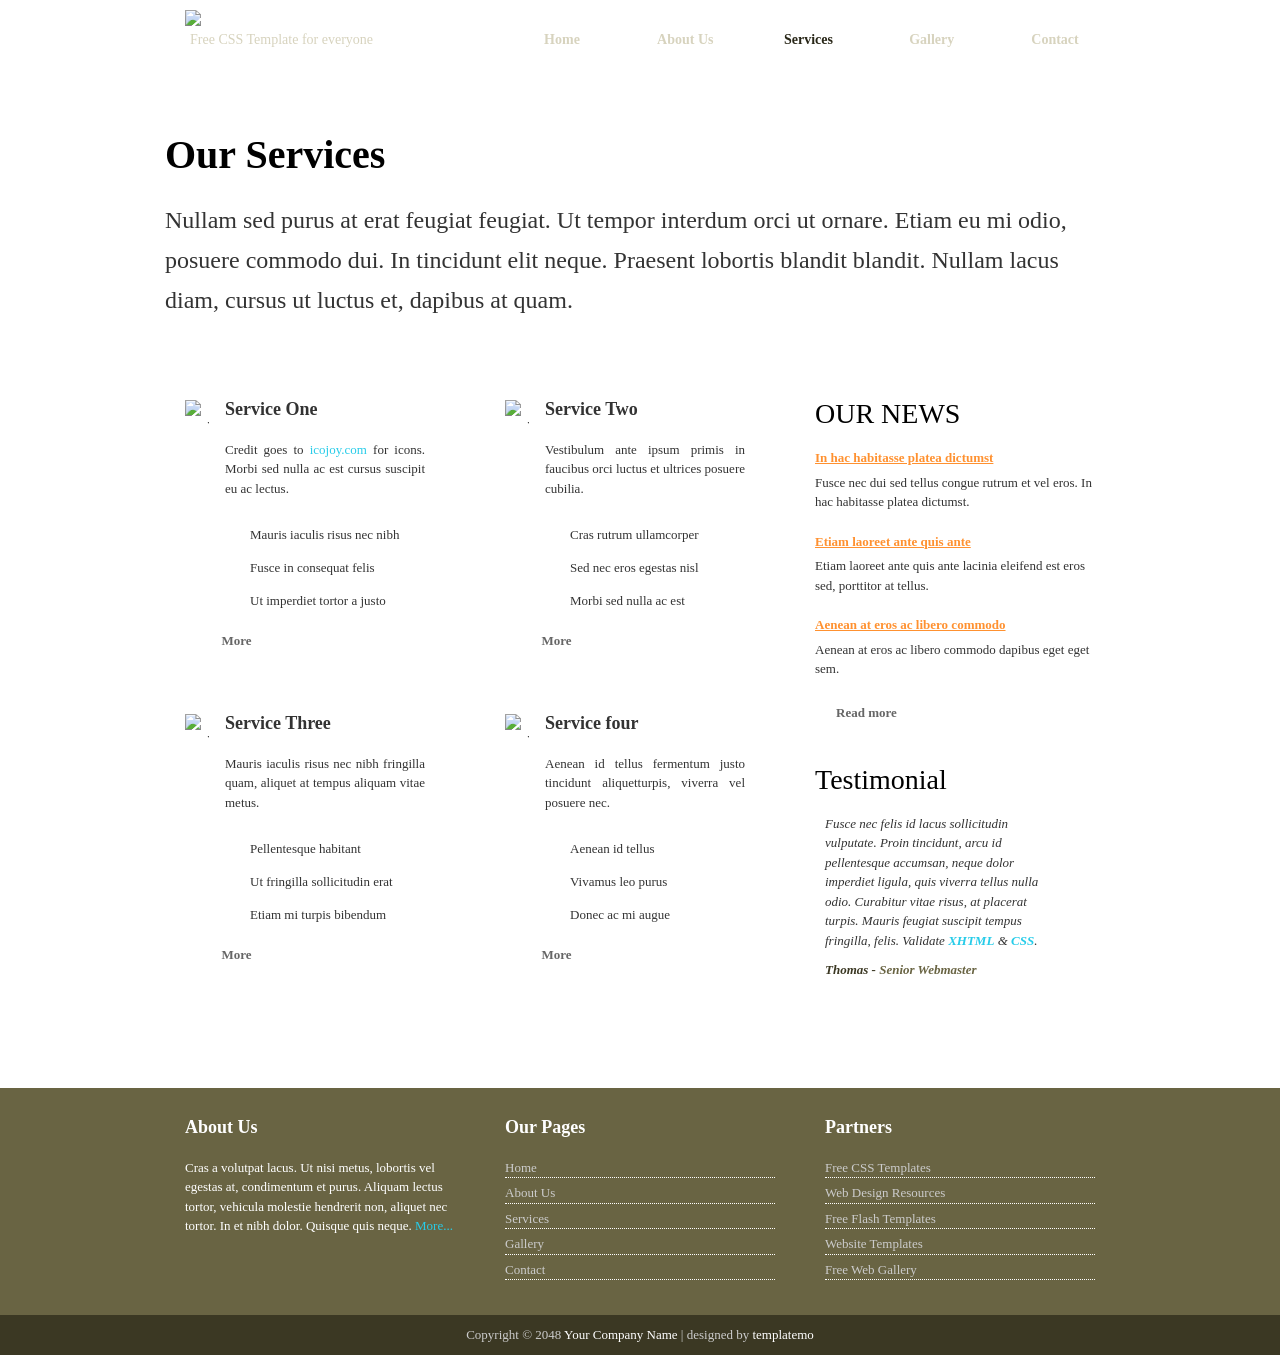
==== services.html @ fa7cc588 "Add files via upload" ====
<!DOCTYPE html PUBLIC "-//W3C//DTD XHTML 1.0 Transitional//EN" "http://www.w3.org/TR/xhtml1/DTD/xhtml1-transitional.dtd">
<html xmlns="http://www.w3.org/1999/xhtml">
<head>
<meta http-equiv="Content-Type" content="text/html; charset=utf-8" />
<title>Stable Business - Our Services</title>
<meta name="keywords" content="" />
<meta name="description" content="" />
<link href="templatemo_style.css" rel="stylesheet" type="text/css" />
<!-- templatemo 319 stable business -->
<!-- 
Stable Business Template 
http://www.templatemo.com/preview/templatemo_319_stable_business 
-->
</head>
<body> 

<div id="templatemo_header">

    <div id="header_left">
        
        <div id="site_title">
            
            <a href="#"><img src="images/templatemo_logo.png" alt="logo" /><span>Free CSS Template for everyone</span></a>
            
        </div> <!-- end of site_title -->

    </div>
    
    <div id="header_right">
    
        <div id="templatemo_menu">
            
            <ul>
                <li><a href="index.html">Home</a></li>
                <li><a href="about.html">About Us</a></li>
                <li><a href="services.html" class="current">Services</a></li>
                <li><a href="gallery.html">Gallery</a></li>
                <li class="last"><a href="contact.html">Contact</a></li>
            </ul>    	
        
        </div> <!-- end of templatemo_menu -->
        
    </div>

    <div class="cleaner"></div>
    
</div>

<div id="templatemo_featured_content_wrapper">
	<div id="templatemo_featured_content">
    
    	<div class="cleaner_h40"></div>
    	<h1>Our Services</h1>
		<p>Nullam sed purus at erat feugiat feugiat. Ut tempor interdum orci ut ornare. Etiam eu mi odio, posuere commodo dui. In tincidunt elit neque. Praesent lobortis blandit blandit. Nullam lacus diam, cursus ut luctus et, dapibus at quam.</p>
    
    </div>
</div>

<div id="templatemo_content_wrapper">
	
    <div id="content">
    
    		<div class="service_box float_l">
            	
                <img src="images/onebit_15.png" alt="service 1" />
                <div class="sb_right">
                	<h4>Service One</h4>
                    <p>Credit goes to <a rel="nofollow" href="http://www.icojoy.com/articles/46/" target="_blank">icojoy.com</a> for icons. Morbi sed nulla ac est cursus suscipit eu ac lectus.</p>
                
                    <ul class="templatemo_list">
                        <li>Mauris iaculis risus nec nibh</li>
                        <li>Fusce in consequat felis</li>
                        <li>Ut imperdiet tortor a justo</li>
                    </ul>
					
                </div>
                
                <div class="button"><a href="#">More</a></div>
                <div class="cleaner"></div>
            </div>
            
             <div class="service_box float_r">
            	
                <img src="images/onebit_16.png" alt="service 1" />
                <div class="sb_right">
                	<h4>Service Two</h4>
                    <p>Vestibulum ante ipsum primis in faucibus orci luctus et ultrices posuere cubilia.</p>
                
                    <ul class="templatemo_list">
                        <li>Cras rutrum ullamcorper </li>
                        <li>Sed nec eros egestas nisl </li>
                        <li>Morbi sed nulla ac est </li>
                    </ul>
					
                </div>
                <div class="button"><a href="#">More</a></div>
                <div class="cleaner"></div>
            </div>
            
            <div class="cleaner"></div>
            
            <div class="service_box float_l">
            	
                <img src="images/onebit_18.png" alt="service 1" />
                <div class="sb_right">
                	<h4>Service Three</h4>
                    <p>Mauris iaculis risus nec nibh fringilla  quam, aliquet at tempus  aliquam vitae metus.</p>
                
                    <ul class="templatemo_list">
                        <li>Pellentesque habitant </li>
                        <li>Ut fringilla sollicitudin erat</li>
                        <li>Etiam mi turpis bibendum</li>
                    </ul>
					
                </div>
                <div class="button"><a href="#">More</a></div>
                <div class="cleaner"></div>
            </div>
            
             <div class="service_box float_r">
            	
                <img src="images/onebit_19.png" alt="service 1" />
                <div class="sb_right">
                	<h4>Service four</h4>
                    <p>Aenean id tellus fermentum justo tincidunt aliquetturpis, viverra vel posuere nec.</p>
                
                    <ul class="templatemo_list">
						<li>Aenean id tellus</li>
                        <li>Vivamus leo purus</li>
                        <li>Donec ac mi augue</li>
                    </ul>
					
                </div>
                <div class="button"><a href="#">More</a></div>
                <div class="cleaner"></div>
            </div>
    
    </div>
    
    <div id="sidebar">
    
    	<h2>OUR NEWS</h2>
            <div class="sb_news_box">
            <h6><a href="#">In hac habitasse platea dictumst</a></h6>
            Fusce nec dui sed tellus congue rutrum et vel eros. In hac habitasse platea dictumst.
            <div class="cleaner"></div>
            </div>
            <div class="sb_news_box">
            <h6><a href="#">Etiam laoreet ante quis ante</a></h6>
            Etiam laoreet ante quis ante lacinia eleifend est eros sed, porttitor at tellus.
            <div class="cleaner"></div>
            </div>
            <div class="sb_news_box">
            <h6><a href="#">Aenean at eros ac libero commodo </a></h6>
            Aenean at eros ac libero commodo dapibus eget eget sem.
            <div class="cleaner"></div>
            </div>
            
            <div class="button"><a href="#">Read more</a></div>
        
        <div class="cleaner_h40"></div>
        
        <h2>Testimonial</h2>
            
            <blockquote>
            <p>Fusce nec felis id lacus sollicitudin vulputate. Proin tincidunt, arcu id pellentesque accumsan, neque dolor imperdiet ligula, quis viverra tellus nulla  odio. Curabitur vitae  risus, at placerat turpis. Mauris feugiat suscipit tempus fringilla, felis. Validate <a href="http://validator.w3.org/check?uri=referer" rel="nofollow"><strong>XHTML</strong></a> &amp; <a href="http://jigsaw.w3.org/css-validator/check/referer" rel="nofollow"><strong>CSS</strong></a>.</p>
            
            <cite>Thomas - <span>Senior Webmaster</span></cite>
            </blockquote>
    	
    </div>
   	<div class="cleaner"></div>
    
</div>

<div id="templatemo_footer_wrapper">

	<div id="templatemo_footer">
    
        <div class="col_w270">
        	<h4>About Us</h4>
            <p>Cras a volutpat lacus. Ut nisi metus, lobortis vel egestas at, condimentum et purus. Aliquam lectus tortor, vehicula molestie hendrerit non, aliquet nec tortor. In et nibh dolor. Quisque quis neque. <a href="about.html">More...</a></p>
        </div>
    	
        <div class="col_w270">
		
        	<h4>Our Pages</h4>
        	<ul>
                <li><a href="index.html">Home</a></li>
                <li><a href="about.html">About Us</a></li>
                <li><a href="services.html">Services</a></li>
                <li><a href="gallery.html">Gallery</a></li>
                <li><a href="contact.html" class="last">Contact</a></li>
            </ul>  
 
        </div>
        
        <div class="col_w270 col_w270_last">
		
        	<h4>Partners</h4>
        	<ul>
                <li><a href="#">Free CSS Templates</a></li>
                <li><a href="#">Web Design Resources</a></li>
            	<li><a href="#">Free Flash Templates</a></li>
                <li><a href="#">Website Templates</a></li>
                <li><a href="#">Free Web Gallery</a></li>
            </ul>    
 
        </div>
        
        <div class="cleaner"></div>
    </div>

</div>

<div id="templatemo_copyright_wrapper">
	<div id="templatemo_copyright">
    
        Copyright © 2048 <a href="#">Your Company Name</a> | designed by <a rel="nofollow" href="http://www.templatemo.com">templatemo</a>
    
    </div>
</div>

</body>
</html>
---- templatemo_style.css ----
/*
Credit: http://www.templatemo.com
*/
body {
	margin: 0px;
	padding: 0px;
	color: #333;
	font-family: Georgia, "Times New Roman", Times, serif;
	font-size: 13px;
	line-height:1.5em; 
	background-color: #fff;
	background-image: url(images/templatemo_body.jpg);
	background-repeat: repeat-x;
	background-position: top;
}

a, a:link, a:visited {
	font-size:13px;
		color: #27cce9;
		text-decoration: none;
	}
	
a, a:link span, a:visited span {
		font-size: 18px;
	}
	
	a:hover {
	text-decoration: underline;
}

p { margin: 0px; padding: 0 0 10px 0; }

img { border: none; }

h1 { font-size: 40px; font-weight: bold; margin: 0 0 30px 0; padding: 5px 0; color: #000; }
h2 { font-size: 28px; font-weight: normal; line-height: 28px; margin: 0 0 20px 0; padding: 0; color: #000; }
h3 { font-size: 21px; margin: 0 0 10px 0; padding: 0; padding: 0; font-weight: normal; }
h4 { font-size: 18px; margin: 0 0 20px 0; padding: 0; color: #333;}
h5 { font-size: 16px; margin: 0 0 10px 0; padding: 0; color:#fff; }
h6 { font-size: 14px; margin: 0 0 5px 0; padding: 0; color:#000;}

.cleaner { clear: both; width: 100%; height: 0px; font-size: 0px;  }
.cleaner_h10 { clear: both; width:100%; height: 10px; }
.cleaner_h20 { clear: both; width:100%; height: 20px; }
.cleaner_h30 { clear: both; width:100%; height: 30px; }
.cleaner_h40 { clear: both; width:100%; height: 40px; }
.cleaner_h50 { clear: both; width:100%; height: 50px; }
.cleaner_h60 { clear: both; width:100%; height: 60px; }

.float_l {
	float: left;
}

.float_r {
	float: right;
}

.image_wrapper {
	display: inline-block;
	padding: 8px;
	border: 1px solid #999;
	background: #ffffff;
	margin-bottom: 10px;
}
.fl_img {
	float: left;
	margin: 3px 30px 15px 0;
}
.fr_img {
	float: right;
	margin: 3px 0 15px 15px;
}

blockquote { font-style: italic; margin-left: 10px;}
cite { font-weight: bold; color:#3b3823; }
cite span { color: #696443; }
em { color: #27cce9; }

.templatemo_list {
	margin: 20px 0;
	padding: 0;
	list-style: none;
}

.templatemo_list li {
	background: transparent url(images/templatemo_list.png) no-repeat scroll 0 0px;
	margin:0 0 20px;
	padding:0 0 0 25px;
	line-height: 1em;
}

.button a {
	clear: both;
	display: block;
	width: 103px;
	height: 23px;
	padding: 4px 0 0 0;
	background: url(images/templatemo_button.png) no-repeat;

	color: #666;
	font-weight: bold;
	text-align: center;
	text-decoration: none;
}

.button a:hover {
	color: #000;
	background: url(images/templatemo_button_hover.png) no-repeat;
}

/* header */

#templatemo_header {
	width: 950px;
	height: 90px;
	padding: 0 10px;
	margin: 0 auto;
}


#templatemo_header  #site_title {
	float: left;
	width: 250px;
	padding: 10px 0 0 20px;
}

#templatemo_header  #site_title a{
	margin: 0px;
	padding: 0px;
	font-size: 30px;
	color: #ffffff;
	font-weight: normal;
	text-decoration: none;
}

#templatemo_header  #site_title a span {
	display: block;
	text-align: left;
	font-size: 14px;
	color: #d7d3be;
	font-weight: normal;
	margin-left: 5px;
}

/* menu */

#templatemo_menu {
	float: right;
	height: 90px;
	display: inline-block;
}

#templatemo_menu ul {
	margin: 0;
	padding: 0;
	list-style: none;
}

#templatemo_menu li {
	padding: 0px;
	margin: 0px;
	display: inline-block;
}

#templatemo_menu ul li a {
	float: left;
	display: block;
	height: 60px;
	width: 120px;
	padding-top: 30px;
	font-size: 14px;
	color: #d7d3be;	

	text-align: center;
	text-decoration: none;
	font-weight: bold;
	outline: none;
	border: none;
}

#templatemo_menu ul li a:hover,  #templatemo_menu ul li .current {
	color: #292718;
	background: url(images/templatemo_menu_hover.jpg) center top no-repeat;
}

#templatemo_menu ul .last {
	background: none;
}
/* end of menu */

/* end of header */

/* featured content */

#templatemo_featured_content_wrapper {
	width: 100%;
	height: 280px;
	margin: 0 auto;
	background: url(images/templatemo_slider.jpg) no-repeat center top;
}

#templatemo_featured_content {
	width: 950px;
	height: 280px;
	margin: 0 auto;
	padding: 10px;
}

#templatemo_featured_content p {
	font-size: 24px;
	line-height: 40px;
}

/* end of featured content */

/* content */

#templatemo_content_wrapper {
	clear: both;
	width: 950px;
	margin: 0 auto;
	padding: 30px 10px;
}

#content_wo_sb {
	clear: both;
	padding: 20px;
}

#content {
	float: left;
	width: 560px;
	padding: 0 20px 30px;	
}

#content p {
	text-align: justify;
}

#sidebar {
	float: right;
	width: 280px;
	margin: 0 20px 0 30px;
}

.col_w270 {
	float: left;
	width: 270px;
	margin-right: 50px;
}

.col_w270_last {
	margin-right: 0;
}

.col_w425 {
	width: 430px;
}

.sb_news_box {
	margin-bottom: 20px;
}

.sb_news_box a {
	text-decoration: none;
}

.sb_news_box h6 a {
	color: #ff9130;
	text-decoration: underline;
}

.service_box {
	width: 240px;
	margin-bottom: 60px;
}

.service_box img {
	float: left;
	width: 24px;
	height: 24px;
}

.service_box .sb_right {
	float: right;
	width: 200px;
}

/* gallery */
#gallery {
		clear: both;
		margin-top: 30px;
	}
	#gallery ul { list-style: none; margin: 0; padding: 0; }
	#gallery ul li {
		float: left;
		display: block; 
		padding: 0;
		margin: 0;
		width: 270px;
		margin: 0 50px 35px 0;
	}
	
	#gallery ul .right_most {
		margin: 0 0 35px 0;
	}
	
	#gallery ul li h5 {
		color: #333;
		margin-bottom: 15px;
	}
	 
	#gallery ul img {
		width: 260px;
		height: 130px;
		border: 5px solid #ccc;
		margin-bottom: 10px;
	}
	
	#gallery ul .more {
		color: #27cce9;
		text-decoration: none;
	}
	
	#gallery ul .more span {
		font-size: 18px;
	}
	
/* end of gallery */

#contact_form {
	padding: 0;
}

#contact_form form {
	margin: 0px;
	padding: 0px;
}

#contact_form form .input_field {
	width: 350px;
	padding: 5px;
	background: #fff;
	border: 1px solid #ccc;
	font-size: 12px;
	font-family: Tahoma, Geneva, sans-serif;
}

#contact_form form label {
	display: block;
	width: 100px;
	margin-right: 10px;
	margin-bottom: 5px;
	font-size: 14px;
	color: #333;
}

#contact_form form textarea {
	width: 420px;
	height: 180px;
	padding: 5px;
	background: #fff;
	border: 1px solid #ccc;
	font-size: 12px;
	font-family: Tahoma, Geneva, sans-serif;
}

#contact_form form .submit_btn {
	width: 102px;
	height: 27px;
	padding: 1px 0 5px 0;
	border: none;
	color: #666;
	cursor: pointer;
	background: url(images/templatemo_button.png) no-repeat;
}

#contact_form form .submit_btn:hover {
	color: #000;
	background: url(images/templatemo_button_hover.png) no-repeat;
}

/* end of featured content */

/* footer */

#templatemo_footer_wrapper {
	width: 100%;
	background: #696443 url(images/templatemo_footer.jpg) repeat-x top;
}

#templatemo_footer {
	width: 910px;
	margin: 0 auto;
	padding: 30px;
	color: #fff;
}

#templatemo_footer h4 {
	color: #fff;
}

#templatemo_footer ul { padding: 0; margin: 0; list-style: none; }

#templatemo_footer li { padding: 0; margin: 0 0 5px 0; }

#templatemo_footer li a {
	display: block;
	color: #ccc;
	text-decoration: none;
	 border-bottom: 1px dotted #fff;
}

#templatemo_footer li a:hover {
	color: #fff;
}

#templatemo_footer .last {
	padding-right: 0;
}

/* end of featured content */

/* copyright */

#templatemo_copyright_wrapper {
	width: 100%;
	color: #ccc;
	background: #3b3823 url(images/templatemo_copyright.jpg) repeat-x top;
}

#templatemo_copyright {
	width: 910px;
	margin: 0 auto;
	text-align: center;
	padding: 10px 30px;
}

#templatemo_copyright a {
	color: #fff;
}
/* end of copyright */
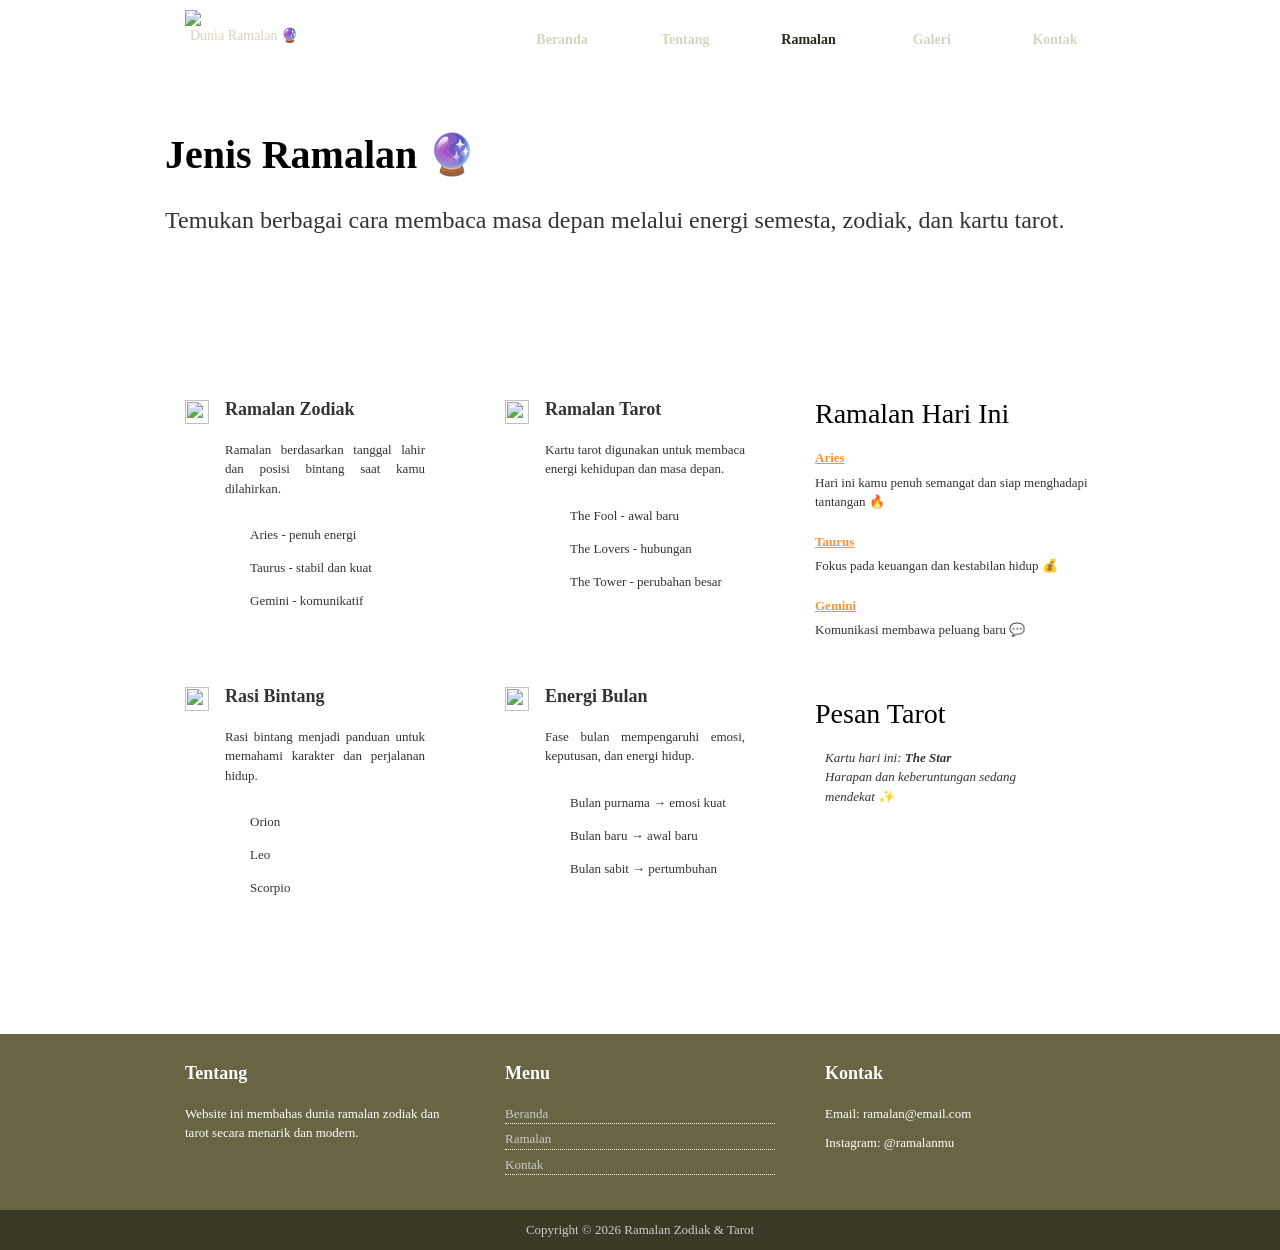
==== commit 7aa0f8f1: "Update services.html" ====
--- a/services.html
+++ b/services.html
@@ -1,225 +1,187 @@
-<!DOCTYPE html PUBLIC "-//W3C//DTD XHTML 1.0 Transitional//EN" "http://www.w3.org/TR/xhtml1/DTD/xhtml1-transitional.dtd">
+<!DOCTYPE html PUBLIC "-//W3C//DTD XHTML 1.0 Transitional//EN"
+"http://www.w3.org/TR/xhtml1/DTD/xhtml1-transitional.dtd">
+
 <html xmlns="http://www.w3.org/1999/xhtml">
 <head>
 <meta http-equiv="Content-Type" content="text/html; charset=utf-8" />
-<title>Stable Business - Our Services</title>
-<meta name="keywords" content="" />
-<meta name="description" content="" />
+<title>Ramalan Zodiak & Tarot</title>
+
 <link href="templatemo_style.css" rel="stylesheet" type="text/css" />
-<!-- templatemo 319 stable business -->
-<!-- 
-Stable Business Template 
-http://www.templatemo.com/preview/templatemo_319_stable_business 
--->
 </head>
+
 <body> 
 
 <div id="templatemo_header">
 
     <div id="header_left">
-        
         <div id="site_title">
-            
-            <a href="#"><img src="images/templatemo_logo.png" alt="logo" /><span>Free CSS Template for everyone</span></a>
-            
-        </div> <!-- end of site_title -->
-
+            <a href="#">
+            <img src="images/logo.png" />
+            <span>Dunia Ramalan 🔮</span>
+            </a>
+        </div>
     </div>
     
     <div id="header_right">
-    
         <div id="templatemo_menu">
-            
             <ul>
-                <li><a href="index.html">Home</a></li>
-                <li><a href="about.html">About Us</a></li>
-                <li><a href="services.html" class="current">Services</a></li>
-                <li><a href="gallery.html">Gallery</a></li>
-                <li class="last"><a href="contact.html">Contact</a></li>
+                <li><a href="index.html">Beranda</a></li>
+                <li><a href="about.html">Tentang</a></li>
+                <li><a href="services.html" class="current">Ramalan</a></li>
+                <li><a href="gallery.html">Galeri</a></li>
+                <li class="last"><a href="contact.html">Kontak</a></li>
             </ul>    	
-        
-        </div> <!-- end of templatemo_menu -->
-        
+        </div>
     </div>
 
     <div class="cleaner"></div>
-    
 </div>
 
+<!-- JUDUL -->
 <div id="templatemo_featured_content_wrapper">
 	<div id="templatemo_featured_content">
-    
     	<div class="cleaner_h40"></div>
-    	<h1>Our Services</h1>
-		<p>Nullam sed purus at erat feugiat feugiat. Ut tempor interdum orci ut ornare. Etiam eu mi odio, posuere commodo dui. In tincidunt elit neque. Praesent lobortis blandit blandit. Nullam lacus diam, cursus ut luctus et, dapibus at quam.</p>
-    
+    	<h1>Jenis Ramalan 🔮</h1>
+		<p>Temukan berbagai cara membaca masa depan melalui energi semesta, zodiak, dan kartu tarot.</p>
     </div>
 </div>
 
+<!-- CONTENT -->
 <div id="templatemo_content_wrapper">
 	
     <div id="content">
     
-    		<div class="service_box float_l">
-            	
-                <img src="images/onebit_15.png" alt="service 1" />
-                <div class="sb_right">
-                	<h4>Service One</h4>
-                    <p>Credit goes to <a rel="nofollow" href="http://www.icojoy.com/articles/46/" target="_blank">icojoy.com</a> for icons. Morbi sed nulla ac est cursus suscipit eu ac lectus.</p>
-                
-                    <ul class="templatemo_list">
-                        <li>Mauris iaculis risus nec nibh</li>
-                        <li>Fusce in consequat felis</li>
-                        <li>Ut imperdiet tortor a justo</li>
-                    </ul>
-					
-                </div>
-                
-                <div class="button"><a href="#">More</a></div>
-                <div class="cleaner"></div>
+        <!-- ZODIAK -->
+    	<div class="service_box float_l">
+            <img src="images/zodiak.jpg" />
+            <div class="sb_right">
+            	<h4>Ramalan Zodiak</h4>
+                <p>Ramalan berdasarkan tanggal lahir dan posisi bintang saat kamu dilahirkan.</p>
+                <ul class="templatemo_list">
+                    <li>Aries - penuh energi</li>
+                    <li>Taurus - stabil dan kuat</li>
+                    <li>Gemini - komunikatif</li>
+                </ul>
             </div>
-            
-             <div class="service_box float_r">
-            	
-                <img src="images/onebit_16.png" alt="service 1" />
-                <div class="sb_right">
-                	<h4>Service Two</h4>
-                    <p>Vestibulum ante ipsum primis in faucibus orci luctus et ultrices posuere cubilia.</p>
-                
-                    <ul class="templatemo_list">
-                        <li>Cras rutrum ullamcorper </li>
-                        <li>Sed nec eros egestas nisl </li>
-                        <li>Morbi sed nulla ac est </li>
-                    </ul>
-					
-                </div>
-                <div class="button"><a href="#">More</a></div>
-                <div class="cleaner"></div>
+            <div class="cleaner"></div>
+        </div>
+        
+        <!-- TAROT -->
+        <div class="service_box float_r">
+            <img src="images/tarot.jpg" />
+            <div class="sb_right">
+            	<h4>Ramalan Tarot</h4>
+                <p>Kartu tarot digunakan untuk membaca energi kehidupan dan masa depan.</p>
+                <ul class="templatemo_list">
+                    <li>The Fool - awal baru</li>
+                    <li>The Lovers - hubungan</li>
+                    <li>The Tower - perubahan besar</li>
+                </ul>
             </div>
-            
             <div class="cleaner"></div>
-            
-            <div class="service_box float_l">
-            	
-                <img src="images/onebit_18.png" alt="service 1" />
-                <div class="sb_right">
-                	<h4>Service Three</h4>
-                    <p>Mauris iaculis risus nec nibh fringilla  quam, aliquet at tempus  aliquam vitae metus.</p>
-                
-                    <ul class="templatemo_list">
-                        <li>Pellentesque habitant </li>
-                        <li>Ut fringilla sollicitudin erat</li>
-                        <li>Etiam mi turpis bibendum</li>
-                    </ul>
-					
-                </div>
-                <div class="button"><a href="#">More</a></div>
-                <div class="cleaner"></div>
+        </div>
+        
+        <div class="cleaner"></div>
+        
+        <!-- RASI BINTANG -->
+        <div class="service_box float_l">
+            <img src="images/bintang.jpg" />
+            <div class="sb_right">
+            	<h4>Rasi Bintang</h4>
+                <p>Rasi bintang menjadi panduan untuk memahami karakter dan perjalanan hidup.</p>
+                <ul class="templatemo_list">
+                    <li>Orion</li>
+                    <li>Leo</li>
+                    <li>Scorpio</li>
+                </ul>
             </div>
-            
-             <div class="service_box float_r">
-            	
-                <img src="images/onebit_19.png" alt="service 1" />
-                <div class="sb_right">
-                	<h4>Service four</h4>
-                    <p>Aenean id tellus fermentum justo tincidunt aliquetturpis, viverra vel posuere nec.</p>
-                
-                    <ul class="templatemo_list">
-						<li>Aenean id tellus</li>
-                        <li>Vivamus leo purus</li>
-                        <li>Donec ac mi augue</li>
-                    </ul>
-					
-                </div>
-                <div class="button"><a href="#">More</a></div>
-                <div class="cleaner"></div>
+            <div class="cleaner"></div>
+        </div>
+        
+        <!-- ENERGI BULAN -->
+        <div class="service_box float_r">
+            <img src="images/bulan.jpg" />
+            <div class="sb_right">
+            	<h4>Energi Bulan</h4>
+                <p>Fase bulan mempengaruhi emosi, keputusan, dan energi hidup.</p>
+                <ul class="templatemo_list">
+                    <li>Bulan purnama → emosi kuat</li>
+                    <li>Bulan baru → awal baru</li>
+                    <li>Bulan sabit → pertumbuhan</li>
+                </ul>
             </div>
+            <div class="cleaner"></div>
+        </div>
     
     </div>
     
+    <!-- SIDEBAR -->
     <div id="sidebar">
     
-    	<h2>OUR NEWS</h2>
-            <div class="sb_news_box">
-            <h6><a href="#">In hac habitasse platea dictumst</a></h6>
-            Fusce nec dui sed tellus congue rutrum et vel eros. In hac habitasse platea dictumst.
-            <div class="cleaner"></div>
-            </div>
-            <div class="sb_news_box">
-            <h6><a href="#">Etiam laoreet ante quis ante</a></h6>
-            Etiam laoreet ante quis ante lacinia eleifend est eros sed, porttitor at tellus.
-            <div class="cleaner"></div>
-            </div>
-            <div class="sb_news_box">
-            <h6><a href="#">Aenean at eros ac libero commodo </a></h6>
-            Aenean at eros ac libero commodo dapibus eget eget sem.
-            <div class="cleaner"></div>
-            </div>
-            
-            <div class="button"><a href="#">Read more</a></div>
+    	<h2>Ramalan Hari Ini</h2>
+        
+        <div class="sb_news_box">
+        <h6><a href="#">Aries</a></h6>
+        Hari ini kamu penuh semangat dan siap menghadapi tantangan 🔥
+        </div>
+        
+        <div class="sb_news_box">
+        <h6><a href="#">Taurus</a></h6>
+        Fokus pada keuangan dan kestabilan hidup 💰
+        </div>
+        
+        <div class="sb_news_box">
+        <h6><a href="#">Gemini</a></h6>
+        Komunikasi membawa peluang baru 💬
+        </div>
         
         <div class="cleaner_h40"></div>
         
-        <h2>Testimonial</h2>
-            
-            <blockquote>
-            <p>Fusce nec felis id lacus sollicitudin vulputate. Proin tincidunt, arcu id pellentesque accumsan, neque dolor imperdiet ligula, quis viverra tellus nulla  odio. Curabitur vitae  risus, at placerat turpis. Mauris feugiat suscipit tempus fringilla, felis. Validate <a href="http://validator.w3.org/check?uri=referer" rel="nofollow"><strong>XHTML</strong></a> &amp; <a href="http://jigsaw.w3.org/css-validator/check/referer" rel="nofollow"><strong>CSS</strong></a>.</p>
-            
-            <cite>Thomas - <span>Senior Webmaster</span></cite>
-            </blockquote>
+        <h2>Pesan Tarot</h2>
+        
+        <blockquote>
+        <p>Kartu hari ini: <b>The Star</b><br/>
+        Harapan dan keberuntungan sedang mendekat ✨</p>
+        </blockquote>
     	
     </div>
+
    	<div class="cleaner"></div>
-    
 </div>
 
+<!-- FOOTER -->
 <div id="templatemo_footer_wrapper">
-
 	<div id="templatemo_footer">
     
         <div class="col_w270">
-        	<h4>About Us</h4>
-            <p>Cras a volutpat lacus. Ut nisi metus, lobortis vel egestas at, condimentum et purus. Aliquam lectus tortor, vehicula molestie hendrerit non, aliquet nec tortor. In et nibh dolor. Quisque quis neque. <a href="about.html">More...</a></p>
+        	<h4>Tentang</h4>
+            <p>Website ini membahas dunia ramalan zodiak dan tarot secara menarik dan modern.</p>
         </div>
     	
         <div class="col_w270">
-		
-        	<h4>Our Pages</h4>
+        	<h4>Menu</h4>
         	<ul>
-                <li><a href="index.html">Home</a></li>
-                <li><a href="about.html">About Us</a></li>
-                <li><a href="services.html">Services</a></li>
-                <li><a href="gallery.html">Gallery</a></li>
-                <li><a href="contact.html" class="last">Contact</a></li>
+                <li><a href="index.html">Beranda</a></li>
+                <li><a href="services.html">Ramalan</a></li>
+                <li><a href="contact.html">Kontak</a></li>
             </ul>  
- 
         </div>
         
         <div class="col_w270 col_w270_last">
-		
-        	<h4>Partners</h4>
-        	<ul>
-                <li><a href="#">Free CSS Templates</a></li>
-                <li><a href="#">Web Design Resources</a></li>
-            	<li><a href="#">Free Flash Templates</a></li>
-                <li><a href="#">Website Templates</a></li>
-                <li><a href="#">Free Web Gallery</a></li>
-            </ul>    
- 
+        	<h4>Kontak</h4>
+        	<p>Email: ramalan@email.com</p>
+            <p>Instagram: @ramalanmu</p>
         </div>
         
         <div class="cleaner"></div>
     </div>
-
 </div>
 
 <div id="templatemo_copyright_wrapper">
 	<div id="templatemo_copyright">
-    
-        Copyright © 2048 <a href="#">Your Company Name</a> | designed by <a rel="nofollow" href="http://www.templatemo.com">templatemo</a>
-    
+        Copyright © 2026 Ramalan Zodiak & Tarot
     </div>
 </div>
 
 </body>
-</html>+</html>
